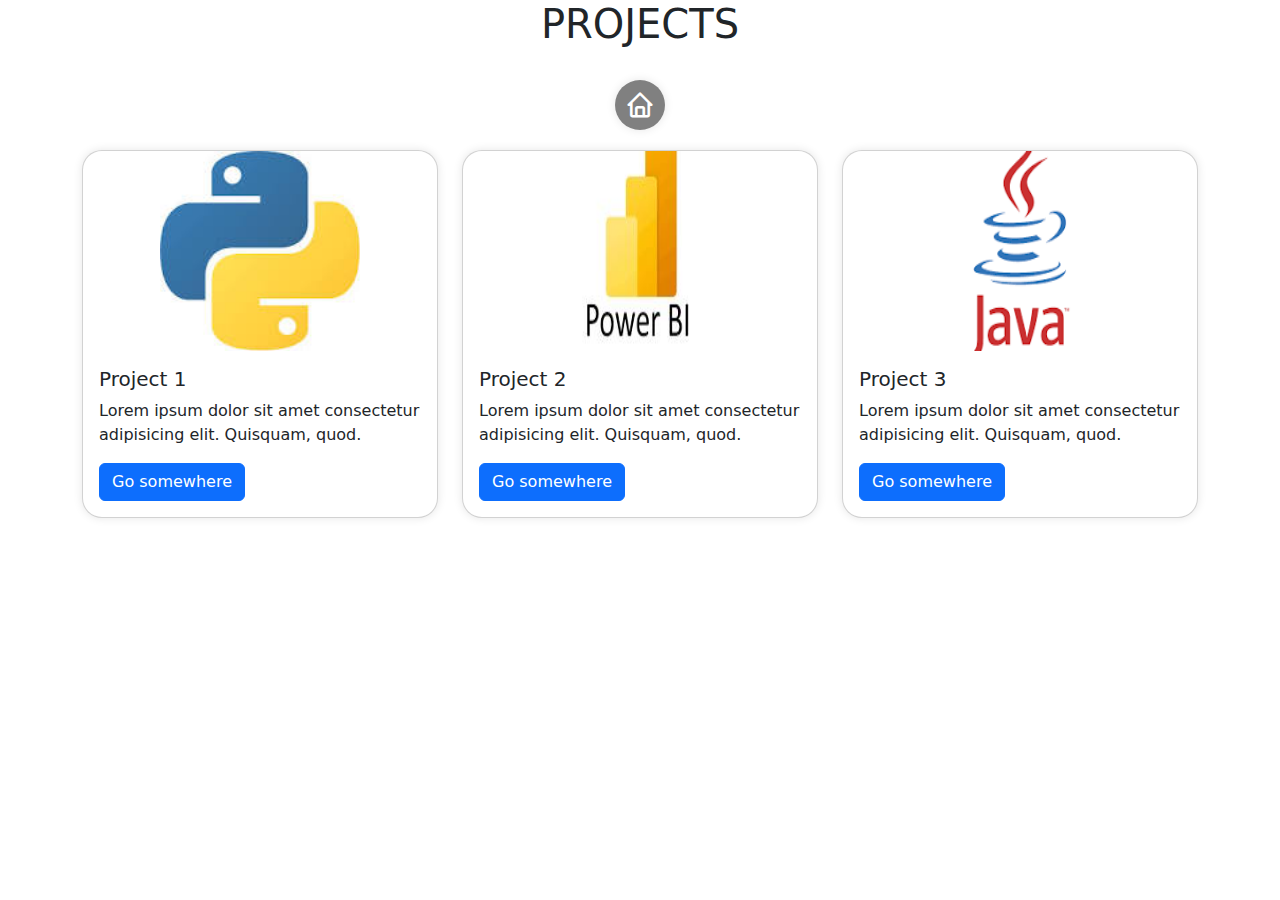
==== projects.html @ 3be2e9ea "first commit" ====
<!DOCTYPE html>
<html lang="en">
</html>
<head>
<meta charset="UTF-8">
<meta http-equiv="X-UA-Compatible" content="IE=edge">
<meta name="viewport" content="width=device-width, initial-scale=1.0">
<title>Projects</title>
<link rel="stylesheet" href="style.css">

    <!-- Google Fonts -->
  <link href="https://fonts.googleapis.com/css?family=Open+Sans:300,300i,400,400i,600,600i,700,700i|Raleway:300,300i,400,400i,500,500i,600,600i,700,700i|Poppins:300,300i,400,400i,500,500i,600,600i,700,700i" rel="stylesheet">

  <!-- Vendor CSS Files -->
  <link href="assets/vendor/aos/aos.css" rel="stylesheet">
  <link href="assets/vendor/bootstrap/css/bootstrap.min.css" rel="stylesheet">
  <link href="assets/vendor/bootstrap-icons/bootstrap-icons.css" rel="stylesheet">
  <link href="assets/vendor/boxicons/css/boxicons.min.css" rel="stylesheet">
  <link href="assets/vendor/glightbox/css/glightbox.min.css" rel="stylesheet">
  <link href="assets/vendor/swiper/swiper-bundle.min.css" rel="stylesheet">

</head>
<style>
    .card{
        margin-top: 20px;
        border-radius: 20px;
        box-shadow: 0 0 10px rgba(0, 0, 0, 0.1);
    }
    #icon i{
        font-size: 30px;
        background-color: grey;
        color: white;
        padding: 10px;
        border-radius: 50px;
        box-shadow: 0 0 10px rgba(0, 0, 0, 0.1);
    }
    
    #icon:hover i{
        background-color: #0563bb;
        color: white;
        border-radius: 50px;
        box-shadow: 0 0 10px rgba(0, 0, 0, 0.1);
        
    }
    .card-img-top{
        height: 200px;
        width: 200px;
        justify-content: center;
    }
    
</style>
    <body>
        <h1 class="d-flex justify-content-center">PROJECTS</h1><br>
        <div class="d-flex justify-content-center"><a href="index.html" id="icon"><i class="bx bx-home"></i></a></div>
        <div class="container">
            <div class="row">
                <div class="col-lg-4">
                    <div class="card">
                        <img src="assets/img/python.jpeg" class="mx-auto card-img-top" alt="...">
                        <div class="card-body">
                            <h5 class="card-title">Project 1</h5>
                            <p class="card-text">Lorem ipsum dolor sit amet consectetur adipisicing elit. Quisquam, quod.</p>
                            <a href="#" class="btn btn-primary" >Go somewhere</a>
                        </div>
                    </div>
                </div>
                <div class="col-lg-4">
                    <div class="card">
                        <img src="assets/img/powerbi.jpeg" class="mx-auto card-img-top" alt="...">
                        <div class="card-body">
                            <h5 class="card-title">Project 2</h5>
                            <p class="card-text">Lorem ipsum dolor sit amet consectetur adipisicing elit. Quisquam, quod.</p>
                            <a href="#" class="btn btn-primary">Go somewhere</a>
                        </div>
                    </div>
                </div>
                <div class="col-lg-4">
                    <div class="card">
                        <img src="assets/img/Java.png" class="mx-auto card-img-top" alt="...">
                        <div class="card-body">
                            <h5 class="card-title
                            ">Project 3</h5>
                            <p class="card-text">Lorem ipsum dolor sit amet consectetur adipisicing elit. Quisquam, quod.</p>
                            <a href="#" class="btn btn-primary">Go somewhere</a>
                        </div>
                    </div>
                </div>
            </div>
        </div>
    </body>
</html>
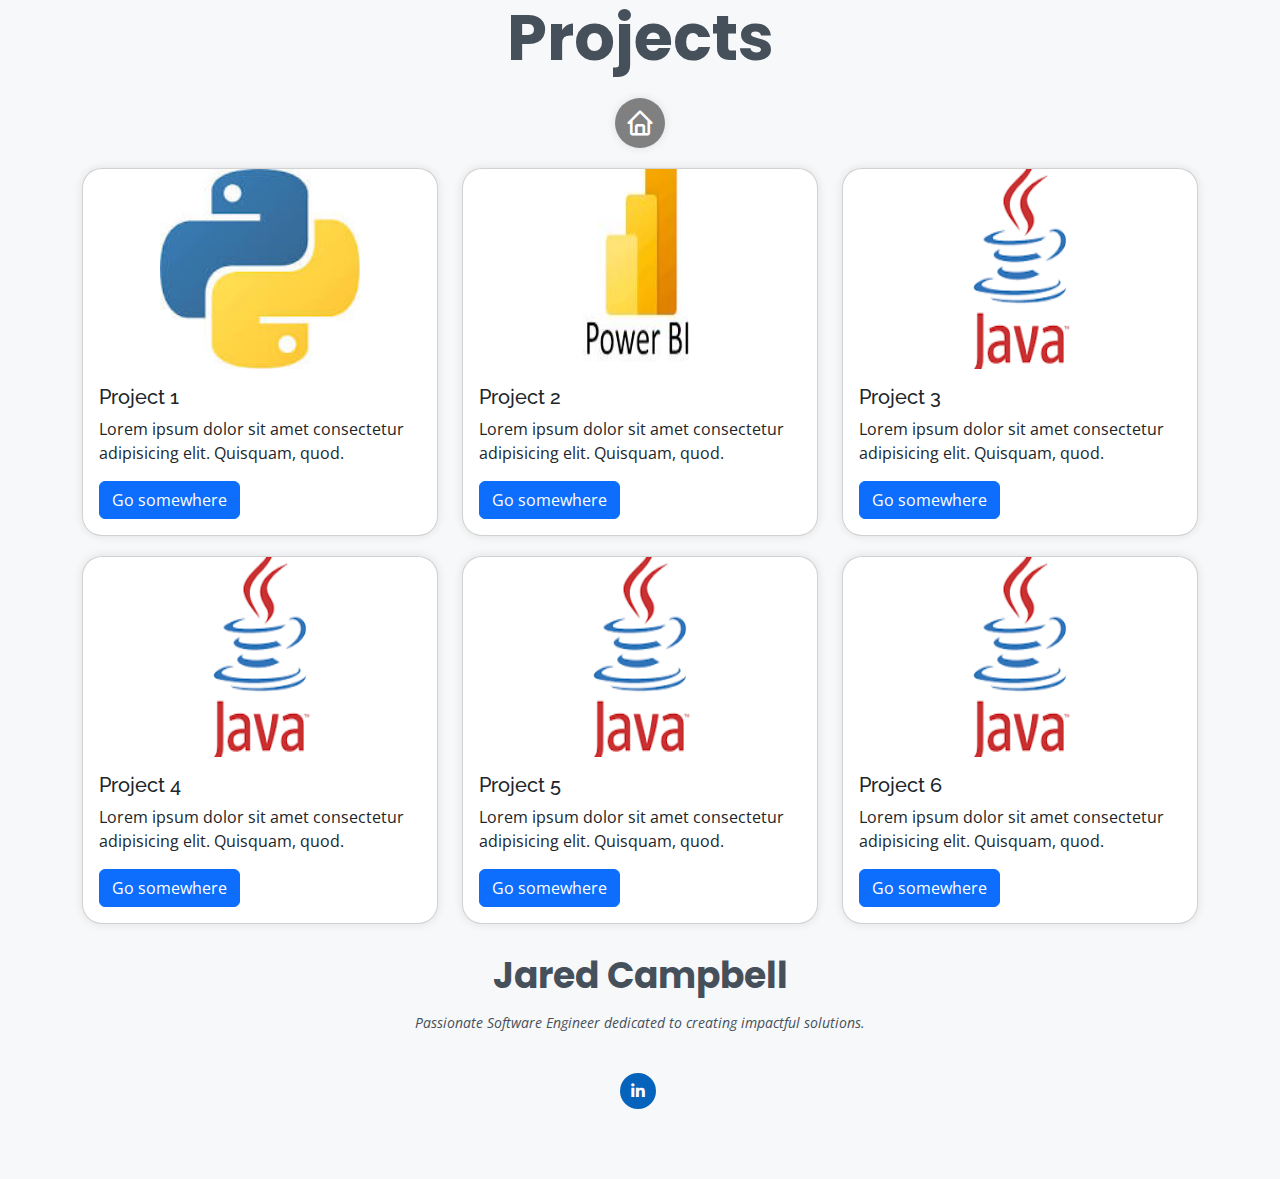
==== commit 19505468: "more projects-bckgrnd changes" ====
--- a/projects.html
+++ b/projects.html
@@ -6,7 +6,7 @@
 <meta http-equiv="X-UA-Compatible" content="IE=edge">
 <meta name="viewport" content="width=device-width, initial-scale=1.0">
 <title>Projects</title>
-<link rel="stylesheet" href="style.css">
+
 
     <!-- Google Fonts -->
   <link href="https://fonts.googleapis.com/css?family=Open+Sans:300,300i,400,400i,600,600i,700,700i|Raleway:300,300i,400,400i,500,500i,600,600i,700,700i|Poppins:300,300i,400,400i,500,500i,600,600i,700,700i" rel="stylesheet">
@@ -18,9 +18,17 @@
   <link href="assets/vendor/boxicons/css/boxicons.min.css" rel="stylesheet">
   <link href="assets/vendor/glightbox/css/glightbox.min.css" rel="stylesheet">
   <link href="assets/vendor/swiper/swiper-bundle.min.css" rel="stylesheet">
+    <!-- Template Main CSS File -->
+    <link href="assets/css/style.css" rel="stylesheet">
+
+   
+ 
 
 </head>
 <style>
+    
+
+
     .card{
         margin-top: 20px;
         border-radius: 20px;
@@ -47,10 +55,21 @@
         width: 200px;
         justify-content: center;
     }
+    h1{
+        padding-top: 10px;
+        font-size: 64px;
+        font-weight: 700;
+        line-height: 56px;
+        color: #45505b;
+        font-family: "Poppins", sans-serif;
+    }
+    body{
+        background-color:  #f7f8f9;
+    }
     
 </style>
     <body>
-        <h1 class="d-flex justify-content-center">PROJECTS</h1><br>
+        <h1 class="d-flex justify-content-center" data-aos="zoom-in" data-aos-delay="100" class="mx auto justify-content-center" id="project" >Projects</h1><br>
         <div class="d-flex justify-content-center"><a href="index.html" id="icon"><i class="bx bx-home"></i></a></div>
         <div class="container">
             <div class="row">
@@ -85,7 +104,64 @@
                         </div>
                     </div>
                 </div>
+                <div class="col-lg-4">
+                    <div class="card">
+                        <img src="assets/img/Java.png" class="mx-auto card-img-top" alt="...">
+                        <div class="card-body">
+                            <h5 class="card-title
+                            ">Project 4</h5>
+                            <p class="card-text">Lorem ipsum dolor sit amet consectetur adipisicing elit. Quisquam, quod.</p>
+                            <a href="#" class="btn btn-primary">Go somewhere</a>
+                        </div>
+                    </div>
+                </div>
+                <div class="col-lg-4">
+                    <div class="card">
+                        <img src="assets/img/Java.png" class="mx-auto card-img-top" alt="...">
+                        <div class="card-body">
+                            <h5 class="card-title
+                            ">Project 5</h5>
+                            <p class="card-text">Lorem ipsum dolor sit amet consectetur adipisicing elit. Quisquam, quod.</p>
+                            <a href="#" class="btn btn-primary">Go somewhere</a>
+                        </div>
+                    </div>
+                </div>
+                <div class="col-lg-4">
+                    <div class="card">
+                        <img src="assets/img/Java.png" class="mx-auto card-img-top" alt="...">
+                        <div class="card-body">
+                            <h5 class="card-title
+                            ">Project 6</h5>
+                            <p class="card-text">Lorem ipsum dolor sit amet consectetur adipisicing elit. Quisquam, quod.</p>
+                            <a href="#" class="btn btn-primary">Go somewhere</a>
+                        </div>
+                    </div>
+                </div>
             </div>
         </div>
+         <!-- ======= Footer ======= -->
+  <footer id="footer">
+    <div class="container">
+      <h3>Jared Campbell</h3>
+      <p>Passionate Software Engineer dedicated to creating impactful solutions.</p>
+      <div class="social-links">
+        <a href="https://www.linkedin.com/in/jared-c-156236229/" class="linkedin"><i class="bx bxl-linkedin"></i></a>
+      </div>
+
+  <div id="preloader"></div>
+
+
+  <a href="#project" class="back-to-top d-flex align-items-center justify-content-center"><i class="bi bi-arrow-up-short"></i></a>
+
+   <!-- Vendor JS Files -->
+   <script src="assets/vendor/purecounter/purecounter_vanilla.js"></script>
+   <script src="assets/vendor/aos/aos.js"></script>
+   <script src="assets/vendor/bootstrap/js/bootstrap.bundle.min.js"></script>
+   <script src="assets/vendor/glightbox/js/glightbox.min.js"></script>
+   <script src="assets/vendor/isotope-layout/isotope.pkgd.min.js"></script>
+   <script src="assets/vendor/swiper/swiper-bundle.min.js"></script>
+   <script src="assets/vendor/typed.js/typed.umd.js"></script>
+   <script src="assets/vendor/waypoints/noframework.waypoints.js"></script>
+   <script src="assets/js/main.js"></script>
     </body>
 </html>--- a/assets/css/style.css
+++ b/assets/css/style.css
@@ -0,0 +1,986 @@
+/**
+* Template Name: MyResume
+* Template URL: https://bootstrapmade.com/free-html-bootstrap-template-my-resume/
+* Updated: Mar 17 2024 with Bootstrap v5.3.3
+* Author: BootstrapMade.com
+* License: https://bootstrapmade.com/license/
+*/
+
+/*--------------------------------------------------------------
+# General
+--------------------------------------------------------------*/
+body {
+  font-family: "Open Sans", sans-serif;
+  color: #272829;
+}
+
+a {
+  color: #0563bb;
+  text-decoration: none;
+}
+
+a:hover {
+  color: #067ded;
+  text-decoration: none;
+}
+
+h1,
+h2,
+h3,
+h4,
+h5,
+h6 {
+  font-family: "Raleway", sans-serif;
+}
+
+/*--------------------------------------------------------------
+# Back to top button
+--------------------------------------------------------------*/
+.back-to-top {
+  position: fixed;
+  visibility: hidden;
+  opacity: 0;
+  right: 15px;
+  bottom: 15px;
+  z-index: 996;
+  background: #0563bb;
+  width: 40px;
+  height: 40px;
+  border-radius: 50px;
+  transition: all 0.4s;
+}
+
+.back-to-top i {
+  font-size: 28px;
+  color: #fff;
+  line-height: 0;
+}
+
+.back-to-top:hover {
+  background: #0678e3;
+  color: #fff;
+}
+
+.back-to-top.active {
+  visibility: visible;
+  opacity: 1;
+}
+
+/*--------------------------------------------------------------
+# Preloader
+--------------------------------------------------------------*/
+#preloader {
+  position: fixed;
+  top: 0;
+  left: 0;
+  right: 0;
+  bottom: 0;
+  z-index: 9999;
+  overflow: hidden;
+  background: #fff;
+}
+
+#preloader:before {
+  content: "";
+  position: fixed;
+  top: calc(50% - 30px);
+  left: calc(50% - 30px);
+  border: 6px solid #0563bb;
+  border-top-color: #fff;
+  border-bottom-color: #fff;
+  border-radius: 50%;
+  width: 60px;
+  height: 60px;
+  animation: animate-preloader 1s linear infinite;
+}
+
+@keyframes animate-preloader {
+  0% {
+    transform: rotate(0deg);
+  }
+
+  100% {
+    transform: rotate(360deg);
+  }
+}
+
+/*--------------------------------------------------------------
+# Disable aos animation delay on mobile devices
+--------------------------------------------------------------*/
+@media screen and (max-width: 768px) {
+  [data-aos-delay] {
+    transition-delay: 0 !important;
+  }
+}
+
+/*--------------------------------------------------------------
+# Header
+--------------------------------------------------------------*/
+#header {
+  position: fixed;
+  top: 0;
+  left: 0;
+  bottom: 0;
+  z-index: 9997;
+  transition: all 0.5s;
+  padding: 15px;
+  overflow-y: auto;
+}
+
+@media (max-width: 991px) {
+  #header {
+    width: 300px;
+    background: #fff;
+    border-right: 1px solid #e6e9ec;
+    left: -300px;
+  }
+}
+
+@media (min-width: 991px) {
+  #main {
+    margin-left: 100px;
+  }
+}
+
+/*--------------------------------------------------------------
+# Navigation Menu
+--------------------------------------------------------------*/
+/**
+* Desktop Navigation 
+*/
+.nav-menu {
+  padding: 0;
+  display: block;
+}
+
+.nav-menu * {
+  margin: 0;
+  padding: 0;
+  list-style: none;
+}
+
+.nav-menu>ul>li {
+  position: relative;
+  white-space: nowrap;
+}
+
+.nav-menu a,
+.nav-menu a:focus {
+  display: flex;
+  align-items: center;
+  color: #45505b;
+  padding: 10px 18px;
+  margin-bottom: 8px;
+  transition: 0.3s;
+  font-size: 15px;
+  border-radius: 50px;
+  background: #f2f3f5;
+  height: 56px;
+  width: 100%;
+  overflow: hidden;
+  transition: 0.3s;
+}
+
+.nav-menu a i,
+.nav-menu a:focus i {
+  font-size: 20px;
+}
+
+.nav-menu a span,
+.nav-menu a:focus span {
+  padding: 0 5px 0 7px;
+  color: #45505b;
+}
+
+@media (min-width: 992px) {
+
+  .nav-menu a,
+  .nav-menu a:focus {
+    width: 56px;
+  }
+
+  .nav-menu a span,
+  .nav-menu a:focus span {
+    display: none;
+    color: #fff;
+  }
+}
+
+.nav-menu a:hover,
+.nav-menu .active,
+.nav-menu .active:focus,
+.nav-menu li:hover>a {
+  color: #fff;
+  background: #0563bb;
+}
+
+.nav-menu a:hover span,
+.nav-menu .active span,
+.nav-menu .active:focus span,
+.nav-menu li:hover>a span {
+  color: #fff;
+}
+
+.nav-menu a:hover,
+.nav-menu li:hover>a {
+  width: 100%;
+  color: #fff;
+}
+
+.nav-menu a:hover span,
+.nav-menu li:hover>a span {
+  display: block;
+}
+
+/**
+* Mobile Navigation 
+*/
+.mobile-nav-toggle {
+  position: fixed;
+  right: 10px;
+  top: 10px;
+  z-index: 9998;
+  border: 0;
+  background: none;
+  font-size: 28px;
+  transition: all 0.4s;
+  outline: none !important;
+  line-height: 0;
+  cursor: pointer;
+  border-radius: 50px;
+  padding: 5px;
+}
+
+.mobile-nav-toggle i {
+  color: #45505b;
+}
+
+.mobile-nav-active {
+  overflow: hidden;
+}
+
+.mobile-nav-active #header {
+  left: 0;
+}
+
+.mobile-nav-active .mobile-nav-toggle {
+  color: #fff;
+  background-color: #0563bb;
+}
+
+/*--------------------------------------------------------------
+# Hero Section
+--------------------------------------------------------------*/
+#hero {
+  width: 100%;
+  height: 100vh;
+  background: url("../img/java-programminglanguage.jpg") top right no-repeat;
+  background-size: cover;
+  position: relative;
+}
+
+@media (min-width: 992px) {
+  #hero {
+    padding-left: 160px;
+  }
+}
+
+#hero:before {
+  content: "";
+  background: rgba(255, 255, 255, 0.8);
+  position: absolute;
+  bottom: 0;
+  top: 0;
+  left: 0;
+  right: 0;
+}
+
+#hero h1 {
+  margin: 0;
+  font-size: 64px;
+  font-weight: 700;
+  line-height: 56px;
+  color: #45505b;
+}
+
+#hero p {
+  color: #45505b;
+  margin: 15px 0 0 0;
+  font-size: 26px;
+  font-family: "Poppins", sans-serif;
+}
+
+#hero p span {
+  color: #0563bb;
+  letter-spacing: 1px;
+}
+
+#hero .social-links {
+  margin-top: 30px;
+}
+
+#hero .social-links a {
+  font-size: 24px;
+  display: inline-block;
+  color: #45505b;
+  line-height: 1;
+  margin-right: 20px;
+  transition: 0.3s;
+}
+
+#hero .social-links a:hover {
+  color: #0563bb;
+}
+
+@media (max-width: 992px) {
+  #hero {
+    text-align: center;
+  }
+
+  #hero h1 {
+    font-size: 32px;
+    line-height: 36px;
+  }
+
+  #hero p {
+    margin-top: 10px;
+    font-size: 20px;
+    line-height: 24px;
+  }
+}
+
+/*--------------------------------------------------------------
+# Sections General
+--------------------------------------------------------------*/
+section {
+  padding: 60px 0;
+  overflow: hidden;
+}
+
+.section-title {
+  text-align: center;
+  padding-bottom: 30px;
+}
+
+.section-title h2 {
+  font-size: 32px;
+  font-weight: bold;
+  text-transform: uppercase;
+  margin-bottom: 20px;
+  padding-bottom: 20px;
+  position: relative;
+  color: #45505b;
+}
+
+.section-title h2::before {
+  content: "";
+  position: absolute;
+  display: block;
+  width: 120px;
+  height: 1px;
+  background: #ddd;
+  bottom: 1px;
+  left: calc(50% - 60px);
+}
+
+.section-title h2::after {
+  content: "";
+  position: absolute;
+  display: block;
+  width: 40px;
+  height: 3px;
+  background: #0563bb;
+  bottom: 0;
+  left: calc(50% - 20px);
+}
+
+.section-title p {
+  margin-bottom: 0;
+}
+
+/*--------------------------------------------------------------
+# About
+--------------------------------------------------------------*/
+.about .content h3 {
+  font-weight: 700;
+  font-size: 26px;
+  color: #728394;
+}
+
+.about .content ul {
+  list-style: none;
+  padding: 0;
+}
+
+.about .content ul li {
+  margin-bottom: 20px;
+  display: flex;
+  align-items: center;
+}
+
+.about .content ul strong {
+  margin-right: 10px;
+}
+
+.about .content ul i {
+  font-size: 16px;
+  margin-right: 5px;
+  color: #0563bb;
+  line-height: 0;
+}
+
+.about .content p:last-child {
+  margin-bottom: 0;
+}
+
+/*--------------------------------------------------------------
+# Facts
+--------------------------------------------------------------*/
+.facts .count-box {
+  padding: 30px 30px 25px 30px;
+  margin-top: 30px;
+  width: 100%;
+  position: relative;
+  text-align: center;
+  background: #fff;
+}
+
+.facts .count-box i {
+  position: absolute;
+  top: -25px;
+  left: 50%;
+  transform: translateX(-50%);
+  font-size: 24px;
+  background: #0563bb;
+  color: #fff;
+  border-radius: 50px;
+  display: inline-flex;
+  align-items: center;
+  justify-content: center;
+  width: 48px;
+  height: 48px;
+}
+
+.facts .count-box span {
+  font-size: 36px;
+  display: block;
+  font-weight: 600;
+  color: #011426;
+}
+
+.facts .count-box p {
+  padding: 0;
+  margin: 0;
+  font-family: "Raleway", sans-serif;
+  font-size: 14px;
+}
+
+/*--------------------------------------------------------------
+# Akills
+--------------------------------------------------------------*/
+.skills .progress {
+  height: 60px;
+  display: block;
+  background: none;
+  border-radius: 0;
+}
+
+.skills .progress .skill {
+  padding: 10px 0;
+  margin: 0;
+  text-transform: uppercase;
+  display: block;
+  font-weight: 600;
+  font-family: "Poppins", sans-serif;
+  color: #45505b;
+}
+
+.skills .progress .skill .val {
+  float: right;
+  font-style: normal;
+}
+
+.skills .progress-bar-wrap {
+  background: #f2f3f5;
+}
+
+.skills .progress-bar {
+  width: 1px;
+  height: 10px;
+  transition: 0.9s;
+  background-color: #0563bb;
+}
+
+/*--------------------------------------------------------------
+# Resume
+--------------------------------------------------------------*/
+.resume .resume-title {
+  font-size: 26px;
+  font-weight: 700;
+  margin-top: 20px;
+  margin-bottom: 20px;
+  color: #45505b;
+}
+
+.resume .resume-item {
+  padding: 0 0 20px 20px;
+  margin-top: -2px;
+  border-left: 2px solid #0563bb;
+  position: relative;
+}
+
+.resume .resume-item h4 {
+  line-height: 18px;
+  font-size: 18px;
+  font-weight: 600;
+  text-transform: uppercase;
+  font-family: "Poppins", sans-serif;
+  color: #0563bb;
+  margin-bottom: 10px;
+}
+
+.resume .resume-item h5 {
+  font-size: 16px;
+  background: #f7f8f9;
+  padding: 5px 15px;
+  display: inline-block;
+  font-weight: 600;
+  margin-bottom: 10px;
+}
+
+.resume .resume-item ul {
+  padding-left: 20px;
+}
+
+.resume .resume-item ul li {
+  padding-bottom: 10px;
+}
+
+.resume .resume-item:last-child {
+  padding-bottom: 0;
+}
+
+.resume .resume-item::before {
+  content: "";
+  position: absolute;
+  width: 16px;
+  height: 16px;
+  border-radius: 50px;
+  left: -9px;
+  top: 0;
+  background: #fff;
+  border: 2px solid #0563bb;
+}
+
+/*--------------------------------------------------------------
+# Portfolio
+--------------------------------------------------------------*/
+.portfolio .portfolio-item {
+  margin-bottom: 30px;
+}
+
+.portfolio #portfolio-flters {
+  padding: 0;
+  margin: 0 auto 25px auto;
+  list-style: none;
+  text-align: center;
+  background: #fff;
+  border-radius: 50px;
+  padding: 2px 15px;
+}
+
+.portfolio #portfolio-flters li {
+  cursor: pointer;
+  display: inline-block;
+  padding: 10px 15px;
+  font-size: 14px;
+  font-weight: 600;
+  line-height: 1;
+  text-transform: uppercase;
+  color: #272829;
+  margin-bottom: 5px;
+  transition: all 0.3s ease-in-out;
+}
+
+.portfolio #portfolio-flters li:hover,
+.portfolio #portfolio-flters li.filter-active {
+  color: #0563bb;
+}
+
+.portfolio #portfolio-flters li:last-child {
+  margin-right: 0;
+}
+
+.portfolio .portfolio-wrap {
+  transition: 0.3s;
+  position: relative;
+  overflow: hidden;
+  z-index: 1;
+  background: rgba(69, 80, 91, 0.8);
+}
+
+.portfolio .portfolio-wrap::before {
+  content: "";
+  background: rgba(255, 255, 255, 0.7);
+  position: absolute;
+  left: 30px;
+  right: 30px;
+  top: 30px;
+  bottom: 30px;
+  transition: all ease-in-out 0.3s;
+  z-index: 2;
+  opacity: 0;
+}
+
+.portfolio .portfolio-wrap .portfolio-info {
+  opacity: 0;
+  position: absolute;
+  top: 0;
+  left: 0;
+  right: 0;
+  bottom: 0;
+  text-align: center;
+  z-index: 3;
+  transition: all ease-in-out 0.3s;
+  display: flex;
+  flex-direction: column;
+  justify-content: center;
+  align-items: center;
+}
+
+.portfolio .portfolio-wrap .portfolio-info::before {
+  display: block;
+  content: "";
+  width: 48px;
+  height: 48px;
+  position: absolute;
+  top: 35px;
+  left: 35px;
+  border-top: 3px solid #d7dce1;
+  border-left: 3px solid #d7dce1;
+  transition: all 0.5s ease 0s;
+  z-index: 9994;
+}
+
+.portfolio .portfolio-wrap .portfolio-info::after {
+  display: block;
+  content: "";
+  width: 48px;
+  height: 48px;
+  position: absolute;
+  bottom: 35px;
+  right: 35px;
+  border-bottom: 3px solid #d7dce1;
+  border-right: 3px solid #d7dce1;
+  transition: all 0.5s ease 0s;
+  z-index: 9994;
+}
+
+.portfolio .portfolio-wrap .portfolio-info h4 {
+  font-size: 20px;
+  color: #45505b;
+  font-weight: 600;
+}
+
+.portfolio .portfolio-wrap .portfolio-info p {
+  color: #45505b;
+  font-size: 14px;
+  text-transform: uppercase;
+  padding: 0;
+  margin: 0;
+}
+
+.portfolio .portfolio-wrap .portfolio-links {
+  text-align: center;
+  z-index: 4;
+}
+
+.portfolio .portfolio-wrap .portfolio-links a {
+  color: #45505b;
+  margin: 0 2px;
+  font-size: 28px;
+  display: inline-block;
+  transition: 0.3s;
+}
+
+.portfolio .portfolio-wrap .portfolio-links a:hover {
+  color: #148af9;
+}
+
+.portfolio .portfolio-wrap:hover::before {
+  top: 0;
+  left: 0;
+  right: 0;
+  bottom: 0;
+  opacity: 1;
+}
+
+.portfolio .portfolio-wrap:hover .portfolio-info {
+  opacity: 1;
+}
+
+.portfolio .portfolio-wrap:hover .portfolio-info::before {
+  top: 15px;
+  left: 15px;
+}
+
+.portfolio .portfolio-wrap:hover .portfolio-info::after {
+  bottom: 15px;
+  right: 15px;
+}
+
+/*--------------------------------------------------------------
+# Portfolio Details
+--------------------------------------------------------------*/
+.portfolio-details {
+  padding-top: 40px;
+}
+
+.portfolio-details .portfolio-details-slider img {
+  width: 100%;
+}
+
+.portfolio-details .portfolio-details-slider .swiper-pagination {
+  margin-top: 20px;
+  position: relative;
+}
+
+.portfolio-details .portfolio-details-slider .swiper-pagination .swiper-pagination-bullet {
+  width: 12px;
+  height: 12px;
+  background-color: #fff;
+  opacity: 1;
+  border: 1px solid #0563bb;
+}
+
+.portfolio-details .portfolio-details-slider .swiper-pagination .swiper-pagination-bullet-active {
+  background-color: #0563bb;
+}
+
+.portfolio-details .portfolio-info {
+  padding: 30px;
+  box-shadow: 0px 0 30px rgba(69, 80, 91, 0.08);
+}
+
+.portfolio-details .portfolio-info h3 {
+  font-size: 22px;
+  font-weight: 700;
+  margin-bottom: 20px;
+  padding-bottom: 20px;
+  border-bottom: 1px solid #eee;
+}
+
+.portfolio-details .portfolio-info ul {
+  list-style: none;
+  padding: 0;
+  font-size: 15px;
+}
+
+.portfolio-details .portfolio-info ul li+li {
+  margin-top: 10px;
+}
+
+.portfolio-details .portfolio-description {
+  padding-top: 30px;
+}
+
+.portfolio-details .portfolio-description h2 {
+  font-size: 26px;
+  font-weight: 700;
+  margin-bottom: 20px;
+}
+
+.portfolio-details .portfolio-description p {
+  padding: 0;
+}
+
+
+/*--------------------------------------------------------------
+# Contact
+--------------------------------------------------------------*/
+.contact .info {
+  width: 100%;
+  background: #fff;
+}
+
+.contact .info i {
+  font-size: 20px;
+  color: #0563bb;
+  float: left;
+  width: 44px;
+  height: 44px;
+  background: #eef7ff;
+  display: flex;
+  justify-content: center;
+  align-items: center;
+  border-radius: 50px;
+  transition: all 0.3s ease-in-out;
+}
+
+.contact .info h4 {
+  padding: 0 0 0 60px;
+  font-size: 22px;
+  font-weight: 600;
+  margin-bottom: 5px;
+  color: #45505b;
+}
+
+.contact .info p {
+  padding: 0 0 0 60px;
+  margin-bottom: 0;
+  font-size: 14px;
+  color: #728394;
+}
+
+.contact .info .email,
+.contact .info .phone {
+  margin-top: 40px;
+}
+
+.contact .info .email:hover i,
+.contact .info .address:hover i,
+.contact .info .phone:hover i {
+  background: #0563bb;
+  color: #fff;
+}
+
+.contact .my-email-form {
+  width: 100%;
+  background: #fff;
+}
+
+.contact .my-email-form .form-group {
+  padding-bottom: 8px;
+}
+
+.contact .my-email-form .error-message {
+  display: none;
+  color: #fff;
+  background: #ed3c0d;
+  text-align: left;
+  padding: 15px;
+  font-weight: 600;
+}
+
+.contact .my-email-form .error-message br+br {
+  margin-top: 25px;
+}
+
+.contact .my-email-form .sent-message {
+  display: none;
+  color: #fff;
+  background: #18d26e;
+  text-align: center;
+  padding: 15px;
+  font-weight: 600;
+}
+
+.contact .my-email-form .loading {
+  display: none;
+  background: #fff;
+  text-align: center;
+  padding: 15px;
+}
+
+.contact .my-email-form .loading:before {
+  content: "";
+  display: inline-block;
+  border-radius: 50%;
+  width: 24px;
+  height: 24px;
+  margin: 0 10px -6px 0;
+  border: 3px solid #18d26e;
+  border-top-color: #eee;
+  animation: animate-loading 1s linear infinite;
+}
+
+.contact .my-email-form input,
+.contact .my-email-form textarea {
+  border-radius: 4px;
+  box-shadow: none;
+  font-size: 14px;
+}
+
+.contact .my-email-form input[type=text],
+.contact .my-email-form input[type=email] {
+  height: 44px;
+}
+
+.contact .my-email-form textarea {
+  padding: 10px 12px;
+}
+
+.contact .my-email-form button[type=submit] {
+  background: #0563bb;
+  border: 0;
+  padding: 10px 35px;
+  color: #fff;
+  transition: 0.4s;
+  border-radius: 50px;
+}
+
+.contact .my-email-form button[type=submit]:hover {
+  background: #0678e3;
+}
+
+@keyframes animate-loading {
+  0% {
+    transform: rotate(0deg);
+  }
+
+  100% {
+    transform: rotate(360deg);
+  }
+}
+
+/*--------------------------------------------------------------
+# Footer
+--------------------------------------------------------------*/
+#footer {
+  background: #f7f8f9;
+  color: #45505b;
+  font-size: 14px;
+  text-align: center;
+  padding: 30px 0;
+}
+
+#footer h3 {
+  font-size: 36px;
+  font-weight: 700;
+  position: relative;
+  font-family: "Poppins", sans-serif;
+  padding: 0;
+  margin: 0 0 15px 0;
+}
+
+#footer p {
+  font-size: 15;
+  font-style: italic;
+  padding: 0;
+  margin: 0 0 40px 0;
+}
+
+#footer .social-links {
+  margin: 0 0 40px 0;
+}
+
+#footer .social-links a {
+  font-size: 18px;
+  display: inline-block;
+  background: #0563bb;
+  color: #fff;
+  line-height: 1;
+  padding: 8px 0;
+  margin-right: 4px;
+  border-radius: 50%;
+  text-align: center;
+  width: 36px;
+  height: 36px;
+  transition: 0.3s;
+}
+
+#footer .social-links a:hover {
+  background: #0678e3;
+  color: #fff;
+  text-decoration: none;
+}
